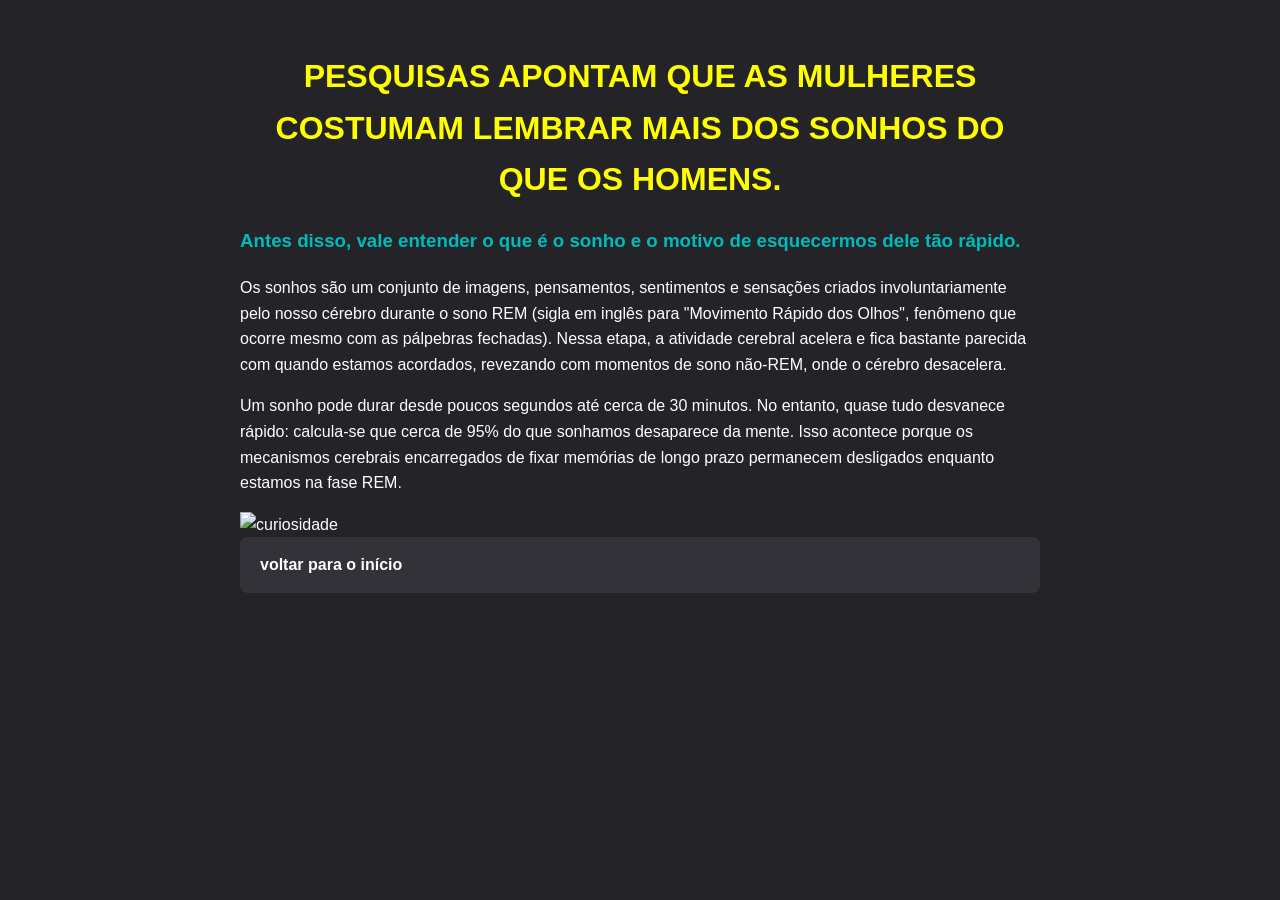
==== curiosidade-1.html @ ad148d5d "versão 1.2 versão 1.2 adiciona uma nova curiosidade muda o design do inicio e coloca um favicon d" ====
<!DOCTYPE html>
<html lang="pt-BR">
    <head>
        <meta charset="utf-8">
        <title>wiki curiosidades. sonhos</title>
        <link rel="stylesheet" href="style.css">
        <link rel="shortcut icon" href="https://encrypted-tbn0.gstatic.com/images?q=tbn:ANd9GcQneFAiS2iOEzi-zmisQXY69qSCl23X_lhXNqp9GzXnFw&s=10" type="image/x-icon">
    <body>
        <h1 style="color: #ffff00">PESQUISAS APONTAM QUE AS MULHERES COSTUMAM LEMBRAR MAIS DOS SONHOS DO QUE OS HOMENS.</h1>
        <h3 style="color: #00bbbb">Antes disso, vale entender o que é o sonho e o motivo de esquecermos dele tão rápido.</h3>
        
        <p style="color: #ffffff">Os sonhos são um conjunto de imagens, pensamentos, sentimentos e sensações criados involuntariamente pelo nosso cérebro durante o sono REM (sigla em inglês para "Movimento Rápido dos Olhos", fenômeno que ocorre mesmo com as pálpebras fechadas). Nessa etapa, a atividade cerebral acelera e fica bastante parecida com quando estamos acordados, revezando com momentos de sono não-REM, onde o cérebro desacelera.</p>
        
        <p style="color: #ffffff">Um sonho pode durar desde poucos segundos até cerca de 30 minutos. No entanto, quase tudo desvanece rápido: calcula-se que cerca de 95% do que sonhamos desaparece da mente. Isso acontece porque os mecanismos cerebrais encarregados de fixar memórias de longo prazo permanecem desligados enquanto estamos na fase REM.</p>
        
        <img src="https://2.bp.blogspot.com/-Ikd2qsztkjs/WsaSgQW2seI/AAAAAAAAGEg/ph3EBzJ8FJEoGbxp7b3-EE_KMmEOlnlEQCLcBGAs/w1200-h630-p-k-no-nu/sonhos-realizados.jpg" alt="curiosidade" width="400">
        <br>
        <a href="index.html">voltar para o início</a>
    </body>
</html>
---- style.css ----
body {
    background-color: #242428;
    color: #ffffff;
    font-family: 'Segoe UI', Arial, sans-serif;
    max-width: 800px;
    margin: 0 auto;
    padding: 30px 20px;
    line-height: 1.6;
}

/* Capa centralizada */
.capa {
    display: block;
    margin: 0 auto 10px auto;
    border-radius: 12px;
}

/* Cabeçalho principal */
h1 {
    color: #fbf9fc;
    text-align: center;
}

.autor {
    color: #aaaaaa;
    text-align: center;
    font-weight: normal;
    margin-top: -10px;
}

/* Divisória moderna */
hr {
    border: 0;
    height: 1px;
    background: #44444c;
    margin: 25px 0;
}

/* Seção de lista na página inicial */
.lista-curiosidades {
    display: flex;
    flex-direction: column;
    gap: 15px;
    margin-top: 15px;
}

/* Estilo dos links/botões */
a {
    color: #ffffff;
    background-color: #323238;
    padding: 15px 20px;
    border-radius: 8px;
    text-decoration: none;
    font-weight: bold;
    transition: background 0.2s, transform 0.1s;
    display: block;
}

a:hover {
    background-color: #42424a;
    color: #00ff00;
    transform: translateY(-2px);
}

/* Imagens das páginas de curiosidade */
img.curiosidade-img {
    max-width: 100%;
    height: auto;
    border-radius: 8px;
    margin: 10px 0;
}
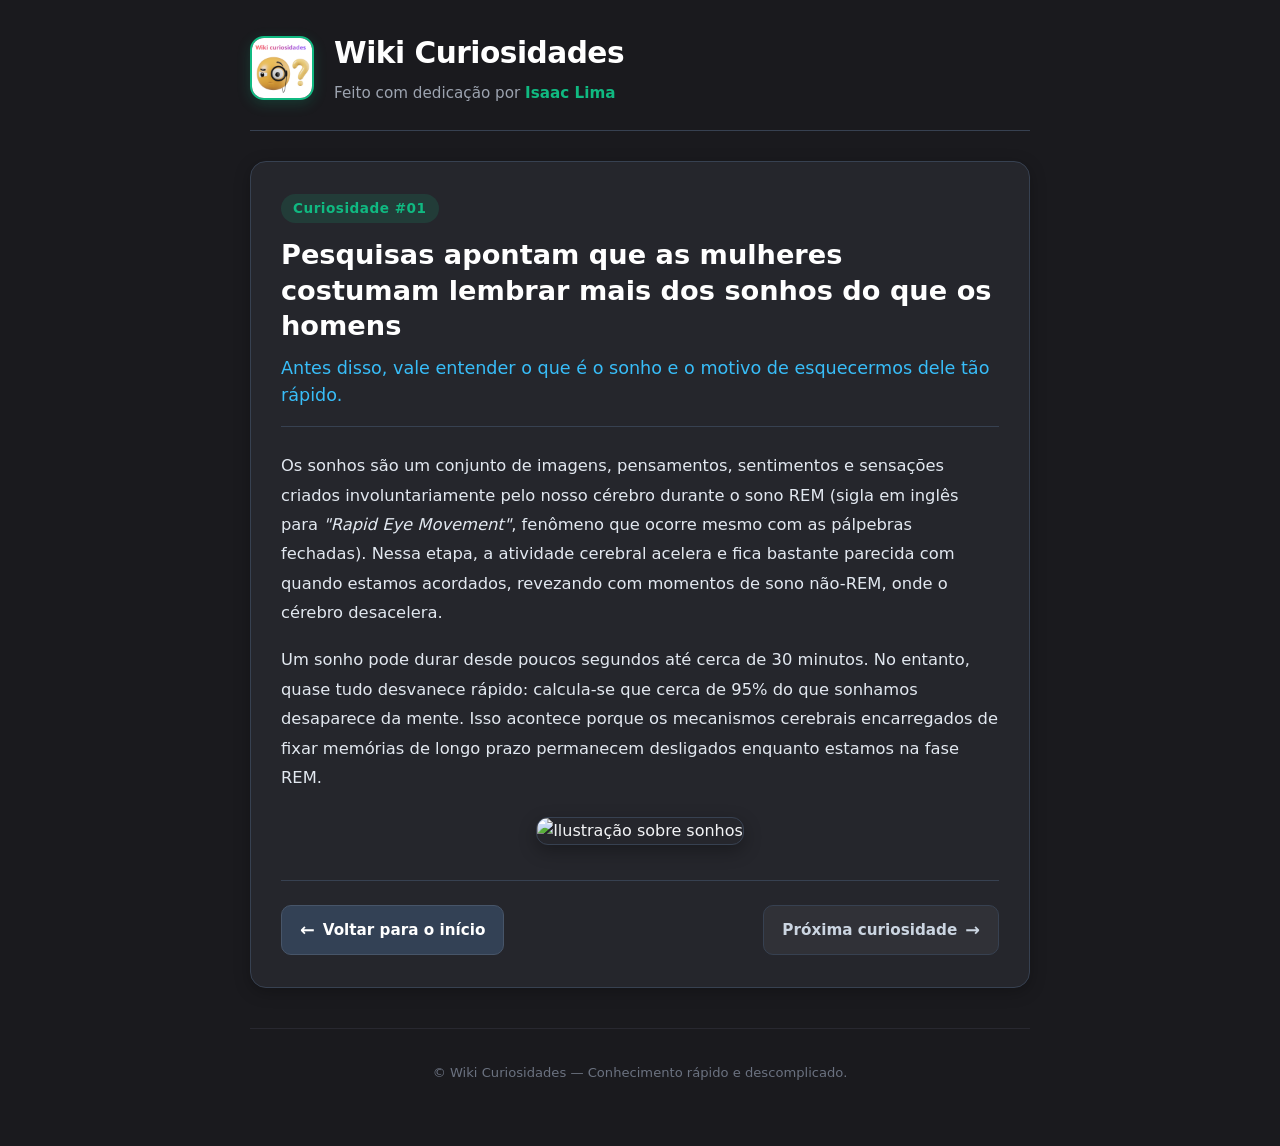
==== commit 26abd4dd: "feat: redesign da wiki com novo layout, header padronizado e navegacao moderna" ====
--- a/curiosidade-1.html
+++ b/curiosidade-1.html
@@ -1,20 +1,52 @@
-<!DOCTYPE html>
-<html lang="pt-BR">
-    <head>
-        <meta charset="utf-8">
-        <title>wiki curiosidades. sonhos</title>
-        <link rel="stylesheet" href="style.css">
-        <link rel="shortcut icon" href="https://encrypted-tbn0.gstatic.com/images?q=tbn:ANd9GcQneFAiS2iOEzi-zmisQXY69qSCl23X_lhXNqp9GzXnFw&s=10" type="image/x-icon">
-    <body>
-        <h1 style="color: #ffff00">PESQUISAS APONTAM QUE AS MULHERES COSTUMAM LEMBRAR MAIS DOS SONHOS DO QUE OS HOMENS.</h1>
-        <h3 style="color: #00bbbb">Antes disso, vale entender o que é o sonho e o motivo de esquecermos dele tão rápido.</h3>
-        
-        <p style="color: #ffffff">Os sonhos são um conjunto de imagens, pensamentos, sentimentos e sensações criados involuntariamente pelo nosso cérebro durante o sono REM (sigla em inglês para "Movimento Rápido dos Olhos", fenômeno que ocorre mesmo com as pálpebras fechadas). Nessa etapa, a atividade cerebral acelera e fica bastante parecida com quando estamos acordados, revezando com momentos de sono não-REM, onde o cérebro desacelera.</p>
-        
-        <p style="color: #ffffff">Um sonho pode durar desde poucos segundos até cerca de 30 minutos. No entanto, quase tudo desvanece rápido: calcula-se que cerca de 95% do que sonhamos desaparece da mente. Isso acontece porque os mecanismos cerebrais encarregados de fixar memórias de longo prazo permanecem desligados enquanto estamos na fase REM.</p>
-        
-        <img src="https://2.bp.blogspot.com/-Ikd2qsztkjs/WsaSgQW2seI/AAAAAAAAGEg/ph3EBzJ8FJEoGbxp7b3-EE_KMmEOlnlEQCLcBGAs/w1200-h630-p-k-no-nu/sonhos-realizados.jpg" alt="curiosidade" width="400">
-        <br>
-        <a href="index.html">voltar para o início</a>
-    </body>
+<!DOCTYPE html>
+<html lang="pt-BR">
+<head>
+    <meta charset="utf-8">
+    <meta name="viewport" content="width=device-width, initial-scale=1.0">
+    <title>Curiosidade 1 - Wiki Curiosidades</title>
+    <link rel="stylesheet" href="style.css">
+    <link rel="shortcut icon" href="https://cdn-icons-png.flaticon.com/512/10449/10449540.png" type="image/x-icon">
+</head>
+<body>
+    <header class="header-principal">
+        <a href="index.html" class="logo-link" title="Voltar ao início">
+            <img src="Wiki-curiosidades-m.png" alt="Logo Wiki Curiosidades" class="logo-img">
+        </a>
+        <div class="header-texto">
+            <a href="index.html" class="titulo-home-link">
+                <h1>Wiki Curiosidades</h1>
+            </a>
+            <p class="autor">Feito com dedicação por <span>Isaac Lima</span></p>
+        </div>
+    </header>
+
+    <main class="artigo-container">
+        <div class="artigo-tag-topo">Curiosidade #01</div>
+        <h1 class="artigo-titulo">Pesquisas apontam que as mulheres costumam lembrar mais dos sonhos do que os homens</h1>
+        <h3 class="artigo-subtitulo">Antes disso, vale entender o que é o sonho e o motivo de esquecermos dele tão rápido.</h3>
+        
+        <div class="artigo-corpo">
+            <p>Os sonhos são um conjunto de imagens, pensamentos, sentimentos e sensações criados involuntariamente pelo nosso cérebro durante o sono REM (sigla em inglês para <em>"Rapid Eye Movement"</em>, fenômeno que ocorre mesmo com as pálpebras fechadas). Nessa etapa, a atividade cerebral acelera e fica bastante parecida com quando estamos acordados, revezando com momentos de sono não-REM, onde o cérebro desacelera.</p>
+            
+            <p>Um sonho pode durar desde poucos segundos até cerca de 30 minutos. No entanto, quase tudo desvanece rápido: calcula-se que cerca de 95% do que sonhamos desaparece da mente. Isso acontece porque os mecanismos cerebrais encarregados de fixar memórias de longo prazo permanecem desligados enquanto estamos na fase REM.</p>
+            
+            <div class="imagem-box">
+                <img src="https://2.bp.blogspot.com/-Ikd2qsztkjs/WsaSgQW2seI/AAAAAAAAGEg/ph3EBzJ8FJEoGbxp7b3-EE_KMmEOlnlEQCLcBGAs/w1200-h630-p-k-no-nu/sonhos-realizados.jpg" alt="Ilustração sobre sonhos" class="curiosidade-img">
+            </div>
+        </div>
+
+        <nav class="navegacao-artigo">
+            <a href="index.html" class="btn-navegacao principal">
+                <span class="icone-btn">←</span> Voltar para o início
+            </a>
+            <a href="curiosidade-2.html" class="btn-navegacao secundario">
+                Próxima curiosidade <span class="icone-btn">→</span>
+            </a>
+        </nav>
+    </main>
+
+    <footer class="rodape">
+        <p>&copy; Wiki Curiosidades — Conhecimento rápido e descomplicado.</p>
+    </footer>
+</body>
 </html>
--- a/style.css
+++ b/style.css
@@ -1,71 +1,465 @@
-body {
-    background-color: #242428;
-    color: #ffffff;
-    font-family: 'Segoe UI', Arial, sans-serif;
-    max-width: 800px;
-    margin: 0 auto;
-    padding: 30px 20px;
-    line-height: 1.6;
-}
-
-/* Capa centralizada */
-.capa {
-    display: block;
-    margin: 0 auto 10px auto;
-    border-radius: 12px;
-}
-
-/* Cabeçalho principal */
-h1 {
-    color: #fbf9fc;
-    text-align: center;
-}
-
-.autor {
-    color: #aaaaaa;
-    text-align: center;
-    font-weight: normal;
-    margin-top: -10px;
-}
-
-/* Divisória moderna */
-hr {
-    border: 0;
-    height: 1px;
-    background: #44444c;
-    margin: 25px 0;
-}
-
-/* Seção de lista na página inicial */
-.lista-curiosidades {
-    display: flex;
-    flex-direction: column;
-    gap: 15px;
-    margin-top: 15px;
-}
-
-/* Estilo dos links/botões */
-a {
-    color: #ffffff;
-    background-color: #323238;
-    padding: 15px 20px;
-    border-radius: 8px;
-    text-decoration: none;
-    font-weight: bold;
-    transition: background 0.2s, transform 0.1s;
-    display: block;
-}
-
-a:hover {
-    background-color: #42424a;
-    color: #00ff00;
-    transform: translateY(-2px);
-}
-
-/* Imagens das páginas de curiosidade */
-img.curiosidade-img {
-    max-width: 100%;
-    height: auto;
-    border-radius: 8px;
-    margin: 10px 0;
+/* Configurações Globais & Variáveis */
+:root {
+    --bg-page: #1a1a1e;
+    --bg-card: #25262c;
+    --bg-card-hover: #2e3038;
+    --accent-color: #10b981; /* Verde esmeralda moderno */
+    --accent-soft: rgba(16, 185, 129, 0.15);
+    --text-primary: #f3f4f6;
+    --text-secondary: #9ca3af;
+    --border-color: #374151;
+    --card-shadow: 0 4px 16px rgba(0, 0, 0, 0.25);
+    --card-shadow-hover: 0 8px 24px rgba(16, 185, 129, 0.15);
+}
+
+* {
+    box-sizing: border-box;
+}
+
+body {
+    background-color: var(--bg-page);
+    color: var(--text-primary);
+    font-family: 'Segoe UI', system-ui, -apple-system, Roboto, sans-serif;
+    max-width: 820px;
+    margin: 0 auto;
+    padding: 30px 20px 50px;
+    line-height: 1.6;
+}
+
+/* ================================
+   HEADER: Logo no canto superior esquerdo
+   ================================ */
+.header-principal {
+    display: flex;
+    align-items: center;
+    gap: 20px;
+    padding-bottom: 24px;
+    border-bottom: 1px solid var(--border-color);
+    margin-bottom: 30px;
+}
+
+.logo-link {
+    background: transparent;
+    padding: 0;
+    display: inline-flex;
+    border-radius: 14px;
+    border: none;
+    box-shadow: none;
+    flex-shrink: 0;
+    transition: transform 0.2s ease;
+}
+
+.logo-link:hover {
+    background: transparent;
+    transform: scale(1.05);
+}
+
+.logo-img {
+    width: 64px;
+    height: 64px;
+    object-fit: cover;
+    border-radius: 14px;
+    border: 2px solid var(--accent-color);
+    box-shadow: 0 4px 14px rgba(16, 185, 129, 0.2);
+}
+
+.header-texto {
+    display: flex;
+    flex-direction: column;
+}
+
+.titulo-home-link {
+    text-decoration: none;
+    color: inherit;
+    background: transparent;
+    padding: 0;
+    display: inline;
+}
+
+.titulo-home-link:hover {
+    background: transparent;
+    transform: none;
+    color: inherit;
+}
+
+.header-texto h1 {
+    font-size: 1.85rem;
+    font-weight: 700;
+    margin: 0 0 4px 0;
+    color: #ffffff;
+    letter-spacing: -0.5px;
+    text-align: left;
+    transition: color 0.2s ease;
+}
+
+.titulo-home-link:hover h1 {
+    color: var(--accent-color);
+}
+
+.autor {
+    color: var(--text-secondary);
+    font-size: 0.95rem;
+    margin: 0;
+    text-align: left;
+}
+
+.autor span {
+    color: var(--accent-color);
+    font-weight: 600;
+}
+
+/* ================================
+   SEÇÕES DA HOME
+   ================================ */
+.secao-curiosidades {
+    margin-bottom: 35px;
+}
+
+.secao-titulo {
+    display: flex;
+    align-items: center;
+    justify-content: space-between;
+    margin-bottom: 16px;
+}
+
+.secao-titulo h2,
+.subtitulo-secao {
+    font-size: 1.25rem;
+    color: #ffffff;
+    margin: 0;
+    font-weight: 600;
+    display: flex;
+    align-items: center;
+    gap: 8px;
+}
+
+.badge-contador {
+    background-color: var(--accent-soft);
+    color: var(--accent-color);
+    font-size: 0.8rem;
+    font-weight: 700;
+    padding: 3px 10px;
+    border-radius: 999px;
+    border: 1px solid rgba(16, 185, 129, 0.3);
+}
+
+/* Cards da Home */
+.lista-curiosidades {
+    display: flex;
+    flex-direction: column;
+    gap: 14px;
+}
+
+.card-curiosidade {
+    background-color: var(--bg-card);
+    border: 1px solid var(--border-color);
+    border-radius: 12px;
+    padding: 16px 20px;
+    display: flex;
+    align-items: center;
+    gap: 18px;
+    text-decoration: none;
+    color: inherit;
+    box-shadow: var(--card-shadow);
+    transition: all 0.22s ease-in-out;
+}
+
+.card-curiosidade:hover {
+    background-color: var(--bg-card-hover);
+    border-color: var(--accent-color);
+    transform: translateY(-2px);
+    box-shadow: var(--card-shadow-hover);
+}
+
+.numero-tag {
+    font-size: 1.15rem;
+    font-weight: 800;
+    color: var(--accent-color);
+    background-color: var(--accent-soft);
+    min-width: 42px;
+    height: 42px;
+    display: flex;
+    align-items: center;
+    justify-content: center;
+    border-radius: 10px;
+    flex-shrink: 0;
+}
+
+.conteudo-link {
+    flex: 1;
+}
+
+.conteudo-link h3 {
+    margin: 0 0 4px 0;
+    font-size: 1.05rem;
+    color: #ffffff;
+    font-weight: 600;
+    line-height: 1.4;
+    transition: color 0.2s;
+}
+
+.card-curiosidade:hover .conteudo-link h3 {
+    color: var(--accent-color);
+}
+
+.conteudo-link p {
+    margin: 0;
+    font-size: 0.88rem;
+    color: var(--text-secondary);
+    font-weight: normal;
+    line-height: 1.4;
+}
+
+.seta-icone {
+    color: var(--text-secondary);
+    font-size: 1.3rem;
+    transition: transform 0.2s ease, color 0.2s ease;
+    padding-left: 6px;
+    flex-shrink: 0;
+}
+
+.card-curiosidade:hover .seta-icone {
+    color: var(--accent-color);
+    transform: translateX(4px);
+}
+
+/* ================================
+   PÁGINAS DE ARTIGO / CURIOSIDADES
+   ================================ */
+.artigo-container {
+    background-color: var(--bg-card);
+    border: 1px solid var(--border-color);
+    border-radius: 16px;
+    padding: 32px 30px;
+    box-shadow: var(--card-shadow);
+    margin-bottom: 25px;
+}
+
+.artigo-tag-topo {
+    display: inline-block;
+    background-color: var(--accent-soft);
+    color: var(--accent-color);
+    font-size: 0.85rem;
+    font-weight: 700;
+    padding: 4px 12px;
+    border-radius: 20px;
+    margin-bottom: 14px;
+    letter-spacing: 0.5px;
+}
+
+.artigo-titulo {
+    font-size: 1.7rem;
+    line-height: 1.3;
+    color: #ffffff;
+    margin: 0 0 12px 0;
+    font-weight: 700;
+}
+
+.artigo-subtitulo {
+    font-size: 1.1rem;
+    line-height: 1.5;
+    color: #38bdf8; /* Azul claro elegante */
+    font-weight: 500;
+    margin: 0 0 24px 0;
+    padding-bottom: 18px;
+    border-bottom: 1px solid var(--border-color);
+}
+
+.artigo-corpo p {
+    font-size: 1.02rem;
+    line-height: 1.8;
+    color: #e2e8f0;
+    margin-bottom: 18px;
+}
+
+.imagem-box {
+    margin: 25px 0 10px 0;
+    text-align: center;
+}
+
+.curiosidade-img {
+    max-width: 100%;
+    height: auto;
+    border-radius: 12px;
+    border: 1px solid var(--border-color);
+    box-shadow: 0 6px 18px rgba(0, 0, 0, 0.3);
+}
+
+.galeria-imagens {
+    display: grid;
+    grid-template-columns: repeat(auto-fit, minmax(280px, 1fr));
+    gap: 16px;
+    margin: 25px 0 10px 0;
+}
+
+.galeria-imagens .curiosidade-img {
+    width: 100%;
+    height: 240px;
+    object-fit: cover;
+}
+
+/* ================================
+   BOTÕES DE NAVEGAÇÃO REFINADOS
+   ================================ */
+.navegacao-artigo {
+    display: flex;
+    align-items: center;
+    justify-content: space-between;
+    gap: 12px;
+    margin-top: 35px;
+    padding-top: 24px;
+    border-top: 1px solid var(--border-color);
+    flex-wrap: wrap;
+}
+
+.btn-navegacao {
+    display: inline-flex;
+    align-items: center;
+    gap: 8px;
+    padding: 10px 18px;
+    border-radius: 10px;
+    font-size: 0.95rem;
+    font-weight: 600;
+    text-decoration: none;
+    transition: all 0.2s ease-in-out;
+}
+
+.btn-navegacao.principal {
+    background: #334155;
+    color: #ffffff;
+    border: 1px solid #475569;
+}
+
+.btn-navegacao.principal:hover {
+    background: var(--accent-color);
+    color: #0f172a;
+    border-color: var(--accent-color);
+    transform: translateY(-2px);
+    box-shadow: 0 4px 12px rgba(16, 185, 129, 0.3);
+}
+
+.btn-navegacao.secundario {
+    background: rgba(255, 255, 255, 0.05);
+    color: #cbd5e1;
+    border: 1px solid var(--border-color);
+}
+
+.btn-navegacao.secundario:hover {
+    background: rgba(255, 255, 255, 0.1);
+    color: #ffffff;
+    border-color: #64748b;
+    transform: translateY(-2px);
+}
+
+.icone-btn {
+    font-size: 1.1rem;
+    transition: transform 0.2s ease;
+}
+
+.btn-navegacao:hover .icone-btn {
+    transform: scale(1.15);
+}
+
+/* ================================
+   SEÇÃO DE UTILITÁRIOS (Calculadora)
+   ================================ */
+.secao-utilitarios {
+    margin-top: 30px;
+    border-top: 1px solid var(--border-color);
+    padding-top: 25px;
+}
+
+.card-utilitario {
+    background: linear-gradient(135deg, #1e293b 0%, #172033 100%);
+    border: 1px solid #334155;
+    border-radius: 12px;
+    padding: 16px 20px;
+    display: flex;
+    align-items: center;
+    gap: 16px;
+    text-decoration: none;
+    color: inherit;
+    transition: all 0.2s ease-in-out;
+}
+
+.card-utilitario:hover {
+    border-color: #38bdf8;
+    transform: translateY(-2px);
+    box-shadow: 0 6px 20px rgba(56, 189, 248, 0.15);
+}
+
+.icone-utilitario {
+    font-size: 1.8rem;
+    flex-shrink: 0;
+}
+
+.card-utilitario .conteudo-link h3 {
+    margin: 0 0 2px 0;
+    color: #ffffff;
+    font-size: 1.05rem;
+    font-weight: 600;
+}
+
+.card-utilitario:hover .conteudo-link h3 {
+    color: #38bdf8;
+}
+
+.tag-badge {
+    background-color: #0369a1;
+    color: #e0f2fe;
+    font-size: 0.78rem;
+    font-weight: 600;
+    padding: 4px 10px;
+    border-radius: 6px;
+    text-transform: uppercase;
+    letter-spacing: 0.5px;
+}
+
+/* ================================
+   RODAPÉ
+   ================================ */
+.rodape {
+    margin-top: 40px;
+    text-align: center;
+    color: #6b7280;
+    font-size: 0.82rem;
+    border-top: 1px solid #282830;
+    padding-top: 20px;
+}
+
+/* Responsividade mobile */
+@media (max-width: 600px) {
+    body {
+        padding: 20px 14px 40px;
+    }
+
+    .artigo-container {
+        padding: 20px 16px;
+    }
+
+    .artigo-titulo {
+        font-size: 1.35rem;
+    }
+
+    .header-principal {
+        gap: 14px;
+    }
+
+    .header-texto h1 {
+        font-size: 1.4rem;
+    }
+
+    .logo-img {
+        width: 50px;
+        height: 50px;
+    }
+
+    .navegacao-artigo {
+        flex-direction: column;
+        align-items: stretch;
+    }
+
+    .btn-navegacao {
+        justify-content: center;
+    }
 }
